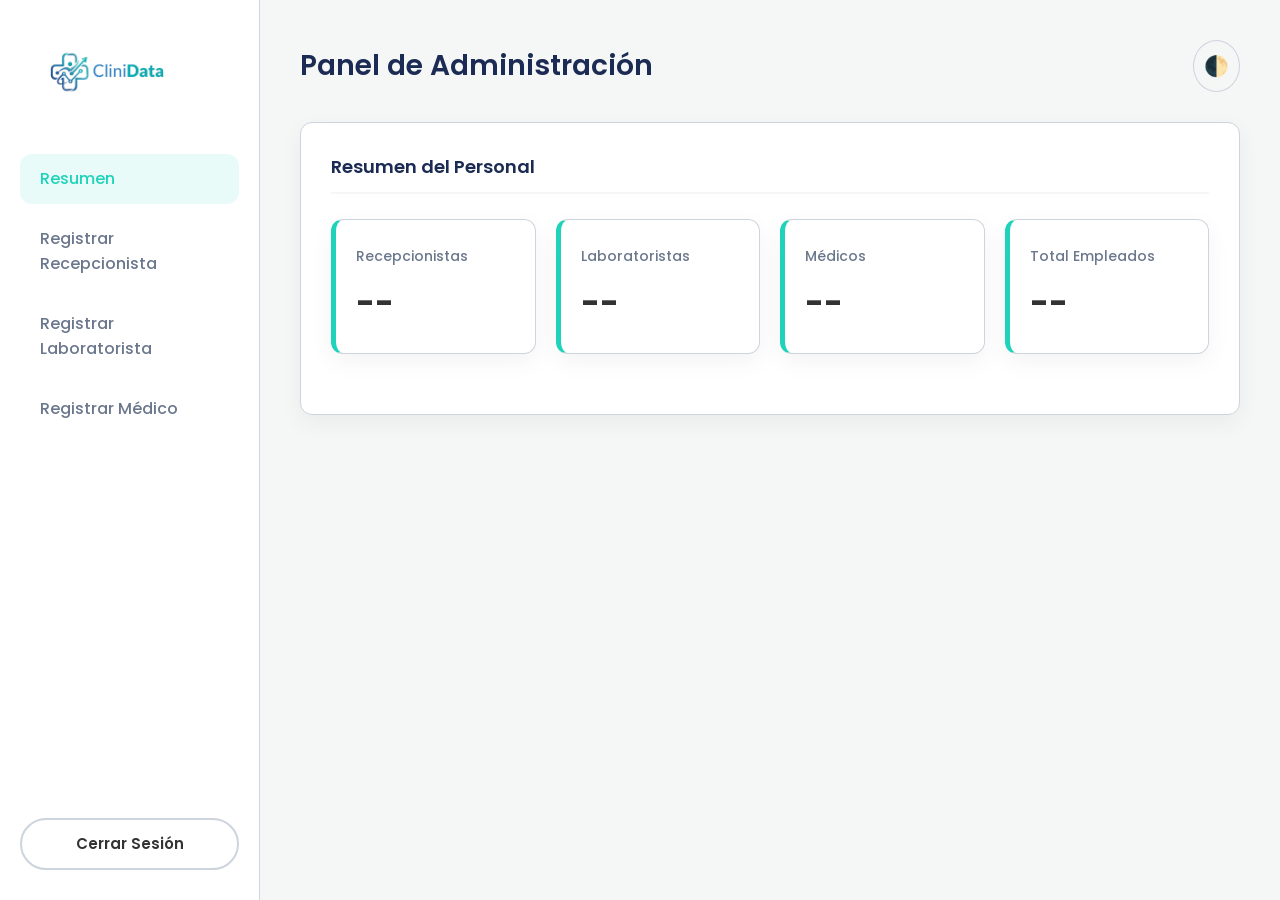
==== views/administrador_dashboard.html @ 361de016 "SUBIENDO FRONTEND" ====
<!DOCTYPE html>
<html lang="es">
<head>
    <meta charset="UTF-8">
    <meta name="viewport" content="width=device-width, initial-scale=1.0">
    <title>Panel de Administración - CliniData</title>
    <link rel="stylesheet" href="../css/style.css">
</head>
<body>

<div class="dashboard-container">
    <!-- BARRA LATERAL -->
    <aside class="sidebar">
        <div class="sidebar-brand">
            <img src="../images/logoclinidata.png" alt="CliniData Logo" class="brand-logo">
        </div>
        <ul class="sidebar-menu">
            <li><a onclick="showSection('resumen-dashboard')" class="active" id="link-resumen-dashboard">Resumen</a></li>
            <li><a onclick="showSection('recepcionista-registro')" id="link-recepcionista-registro">Registrar Recepcionista</a></li>
            <li><a onclick="showSection('laboratorista-registro')" id="link-laboratorista-registro">Registrar Laboratorista</a></li>
            <li><a onclick="showSection('medico-registro')" id="link-medico-registro">Registrar Médico</a></li>
        </ul>
        <div style="margin-top: auto;">
            <a href="login.html" class="btn btn-outline" style="width: 100%; text-align: center;">Cerrar Sesión</a>
        </div>
    </aside>

    <!-- CONTENIDO PRINCIPAL -->
    <main class="main-content">
        <div class="page-header" style="display: flex; justify-content: space-between; align-items: center;">
            <h1>Panel de Administración</h1>
            <button class="theme-toggle" onclick="document.body.classList.toggle('dark-mode')" aria-label="Cambiar modo claro/oscuro" title="Cambiar tema">🌓</button>
        </div>

        <!-- SECCIÓN: RESUMEN -->
        <section id="resumen-dashboard" class="card">
            <h3 class="card-title">Resumen del Personal</h3>
            <div class="summary-grid">
                <div class="summary-card">
                    <h4>Recepcionistas</h4>
                    <span class="number">--</span>
                </div>
                <div class="summary-card">
                    <h4>Laboratoristas</h4>
                    <span class="number">--</span>
                </div>
                <div class="summary-card">
                    <h4>Médicos</h4>
                    <span class="number">--</span>
                </div>
                <div class="summary-card">
                    <h4>Total Empleados</h4>
                    <span class="number">--</span>
                </div>
            </div>
        </section>

        <!-- SECCIÓN: REGISTRO DE RECEPCIONISTA -->
        <section id="recepcionista-registro" class="card hidden">
            <h3 class="card-title">Registrar Nueva Recepcionista</h3>
            <form action="procesar_registro_recepcionista.php" method="POST">
                <input type="hidden" name="rol" value="RECEPCIONISTA">

                <!-- Datos de Persona -->
                <div class="form-row">
                    <div class="form-group">
                        <label for="rec_cedula_numero">Cédula</label>
                        <div style="display:flex; gap:8px;">
                            <select id="rec_cedula_letra" class="form-control" style="max-width:80px;">
                                <option value="V">V</option>
                                <option value="E">E</option>
                            </select>
                            <input type="text" id="rec_cedula_numero" class="form-control" required
                                   inputmode="numeric" pattern="\d{7,8}" maxlength="8"
                                   placeholder="Ej: 30437441" title="7 u 8 dígitos, sin letras ni guiones">
                        </div>
                        <small id="rec_cedula_error" class="hidden" style="color:#dc3545; font-size:12px;">
                            La cédula debe tener entre 7 y 8 dígitos, sin letras ni espacios.
                        </small>
                        <input type="hidden" id="rec_cedula" name="cedula">
                    </div>
                    <div class="form-group">
                        <label for="rec_nombre">Nombre</label>
                        <input type="text" id="rec_nombre" name="nombre" class="form-control" required maxlength="100" pattern="[A-Za-zÁÉÍÓÚÜáéíóúüÑñ ]+" title="Solo se permiten letras">
                    </div>
                    <div class="form-group">
                        <label for="rec_apellido">Apellido</label>
                        <input type="text" id="rec_apellido" name="apellido" class="form-control" required maxlength="100" pattern="[A-Za-zÁÉÍÓÚÜáéíóúüÑñ ]+" title="Solo se permiten letras">
                    </div>
                </div>

                <div class="form-row">
                    <div class="form-group">
                        <label for="rec_fecha_nacimiento">Fecha de Nacimiento</label>
                        <input type="date" id="rec_fecha_nacimiento" name="fecha_nacimiento" class="form-control" required>
                    </div>
                    <div class="form-group">
                        <label for="rec_telefono_numero">Teléfono</label>
                        <div style="display:flex; gap:8px;">
                            <select id="rec_telefono_prefijo" class="form-control" style="max-width:110px;">
                                <option value="0424">0424</option>
                                <option value="0414">0414</option>
                                <option value="0412">0412</option>
                                <option value="0422">0422</option>
                                <option value="0416">0416</option>
                                <option value="0426">0426</option>
                            </select>
                            <input type="text" id="rec_telefono_numero" class="form-control"
                                   inputmode="numeric" pattern="\d{7}" maxlength="7" placeholder="9500568">
                        </div>
                        <input type="hidden" id="rec_telefono" name="telefono">
                    </div>
                    <div class="form-group">
                        <label for="rec_email">Correo Electrónico</label>
                        <input type="email" id="rec_email" name="email" class="form-control" maxlength="150">
                    </div>
                </div>

                <div class="form-group">
                    <label for="rec_direccion">Dirección</label>
                    <textarea id="rec_direccion" name="direccion" class="form-control" maxlength="255"></textarea>
                </div>

                <h3 class="card-title" style="font-size: 15px; margin-top: 10px;">Datos Laborales</h3>

                <div class="form-row">
                    <div class="form-group">
                        <label for="rec_salario">Salario</label>
                        <input type="number" id="rec_salario" name="salario" class="form-control" required step="0.01" min="0">
                    </div>
                    <div class="form-group">
                        <label for="rec_fecha_contratado">Fecha de Contratación</label>
                        <input type="date" id="rec_fecha_contratado" name="fecha_contratado" class="form-control" required>
                    </div>
                    <div class="form-group">
                        <label for="rec_id_horario">ID de Horario</label>
                        <input type="number" id="rec_id_horario" name="id_horario" class="form-control" required placeholder="Ej: 1">
                    </div>
                </div>

                <div class="form-group">
                    <label for="rec_clave_acceso">Contraseña de Acceso</label>
                    <input type="password" id="rec_clave_acceso" name="clave_acceso" class="form-control" required placeholder="Contraseña temporal del sistema">
                </div>

                <h3 class="card-title" style="font-size: 15px; margin-top: 10px;">Datos de Recepcionista</h3>

                <div class="form-row">
                    <div class="form-group">
                        <label for="rec_estacion_trabajo">Estación de Trabajo</label>
                        <input type="text" id="rec_estacion_trabajo" name="estacion_trabajo" class="form-control" maxlength="50" placeholder="Ej: Recepción Principal">
                    </div>
                    <div class="form-group">
                        <label for="rec_extension_tlf_numero">Extensión Telefónica</label>
                        <div style="display:flex; gap:8px;">
                            <select id="rec_extension_tlf_prefijo" class="form-control" style="max-width:110px;">
                                <option value="0424">0424</option>
                                <option value="0414">0414</option>
                                <option value="0412">0412</option>
                                <option value="0422">0422</option>
                                <option value="0416">0416</option>
                                <option value="0426">0426</option>
                            </select>
                            <input type="text" id="rec_extension_tlf_numero" class="form-control"
                                   inputmode="numeric" pattern="\d{7}" maxlength="7" placeholder="9500568">
                        </div>
                        <input type="hidden" id="rec_extension_tlf" name="extension_tlf">
                    </div>
                </div>

                <div class="form-actions">
                    <button type="reset" class="btn btn-outline">Limpiar</button>
                    <button type="submit" class="btn btn-primary">Registrar Recepcionista</button>
                </div>
            </form>
        </section>

        <!-- SECCIÓN: REGISTRO DE LABORATORISTA -->
        <section id="laboratorista-registro" class="card hidden">
            <h3 class="card-title">Registrar Nuevo Laboratorista</h3>
            <form action="procesar_registro_laboratorista.php" method="POST">
                <input type="hidden" name="rol" value="LABORATORISTA">

                <!-- Datos de Persona -->
                <div class="form-row">
                    <div class="form-group">
                        <label for="lab_cedula_numero">Cédula</label>
                        <div style="display:flex; gap:8px;">
                            <select id="lab_cedula_letra" class="form-control" style="max-width:80px;">
                                <option value="V">V</option>
                                <option value="E">E</option>
                            </select>
                            <input type="text" id="lab_cedula_numero" class="form-control" required
                                   inputmode="numeric" pattern="\d{7,8}" maxlength="8"
                                   placeholder="Ej: 30437441" title="7 u 8 dígitos, sin letras ni guiones">
                        </div>
                        <small id="lab_cedula_error" class="hidden" style="color:#dc3545; font-size:12px;">
                            La cédula debe tener entre 7 y 8 dígitos, sin letras ni espacios.
                        </small>
                        <input type="hidden" id="lab_cedula" name="cedula">
                    </div>
                    <div class="form-group">
                        <label for="lab_nombre">Nombre</label>
                        <input type="text" id="lab_nombre" name="nombre" class="form-control" required maxlength="100" pattern="[A-Za-zÁÉÍÓÚÜáéíóúüÑñ ]+" title="Solo se permiten letras">
                    </div>
                    <div class="form-group">
                        <label for="lab_apellido">Apellido</label>
                        <input type="text" id="lab_apellido" name="apellido" class="form-control" required maxlength="100" pattern="[A-Za-zÁÉÍÓÚÜáéíóúüÑñ ]+" title="Solo se permiten letras">
                    </div>
                </div>

                <div class="form-row">
                    <div class="form-group">
                        <label for="lab_fecha_nacimiento">Fecha de Nacimiento</label>
                        <input type="date" id="lab_fecha_nacimiento" name="fecha_nacimiento" class="form-control" required>
                    </div>
                    <div class="form-group">
                        <label for="lab_telefono_numero">Teléfono</label>
                        <div style="display:flex; gap:8px;">
                            <select id="lab_telefono_prefijo" class="form-control" style="max-width:110px;">
                                <option value="0424">0424</option>
                                <option value="0414">0414</option>
                                <option value="0412">0412</option>
                                <option value="0422">0422</option>
                                <option value="0416">0416</option>
                                <option value="0426">0426</option>
                            </select>
                            <input type="text" id="lab_telefono_numero" class="form-control"
                                   inputmode="numeric" pattern="\d{7}" maxlength="7" placeholder="9500568">
                        </div>
                        <input type="hidden" id="lab_telefono" name="telefono">
                    </div>
                    <div class="form-group">
                        <label for="lab_email">Correo Electrónico</label>
                        <input type="email" id="lab_email" name="email" class="form-control" maxlength="150">
                    </div>
                </div>

                <div class="form-group">
                    <label for="lab_direccion">Dirección</label>
                    <textarea id="lab_direccion" name="direccion" class="form-control" maxlength="255"></textarea>
                </div>

                <h3 class="card-title" style="font-size: 15px; margin-top: 10px;">Datos Laborales</h3>

                <div class="form-row">
                    <div class="form-group">
                        <label for="lab_salario">Salario</label>
                        <input type="number" id="lab_salario" name="salario" class="form-control" required step="0.01" min="0">
                    </div>
                    <div class="form-group">
                        <label for="lab_fecha_contratado">Fecha de Contratación</label>
                        <input type="date" id="lab_fecha_contratado" name="fecha_contratado" class="form-control" required>
                    </div>
                    <div class="form-group">
                        <label for="lab_id_horario">ID de Horario</label>
                        <input type="number" id="lab_id_horario" name="id_horario" class="form-control" required placeholder="Ej: 1">
                    </div>
                </div>

                <div class="form-group">
                    <label for="lab_clave_acceso">Contraseña de Acceso</label>
                    <input type="password" id="lab_clave_acceso" name="clave_acceso" class="form-control" required placeholder="Contraseña temporal del sistema">
                </div>

                <h3 class="card-title" style="font-size: 15px; margin-top: 10px;">Datos de Laboratorista</h3>

                <div class="form-row">
                    <div class="form-group">
                        <label for="lab_carnet_bioanalista_numero">Carnet de Bioanalista</label>
                        <div style="display:flex; gap:8px; align-items:center;">
                            <span style="font-weight:bold; color:var(--text-color); font-size: 0.9rem;">M.P.P.S.</span>
                            <input type="text" id="lab_carnet_bioanalista_numero" class="form-control" required maxlength="6" inputmode="numeric" pattern="\d{6}" title="Debe contener exactamente 6 números" placeholder="112345">
                        </div>
                        <input type="hidden" id="lab_carnet_bioanalista" name="carnet_bioanalista">
                    </div>
                    <div class="form-group">
                        <label for="lab_area">Área</label>
                        <input type="text" id="lab_area" name="area" class="form-control" maxlength="100" placeholder="Ej: Hematología">
                    </div>
                </div>

                <div class="form-actions">
                    <button type="reset" class="btn btn-outline">Limpiar</button>
                    <button type="submit" class="btn btn-primary">Registrar Laboratorista</button>
                </div>
            </form>
        </section>

        <!-- SECCIÓN: REGISTRO DE MÉDICO -->
        <section id="medico-registro" class="card hidden">
            <h3 class="card-title">Registrar Nuevo Médico</h3>
            <form action="procesar_registro_medico.php" method="POST">
                <input type="hidden" name="rol" value="MEDICO">

                <!-- Datos de Persona -->
                <div class="form-row">
                    <div class="form-group">
                        <label for="med_cedula_numero">Cédula</label>
                        <div style="display:flex; gap:8px;">
                            <select id="med_cedula_letra" class="form-control" style="max-width:80px;">
                                <option value="V">V</option>
                                <option value="E">E</option>
                            </select>
                            <input type="text" id="med_cedula_numero" class="form-control" required
                                   inputmode="numeric" pattern="\d{7,8}" maxlength="8"
                                   placeholder="Ej: 30437441" title="7 u 8 dígitos, sin letras ni guiones">
                        </div>
                        <small id="med_cedula_error" class="hidden" style="color:#dc3545; font-size:12px;">
                            La cédula debe tener entre 7 y 8 dígitos, sin letras ni espacios.
                        </small>
                        <input type="hidden" id="med_cedula" name="cedula">
                    </div>
                    <div class="form-group">
                        <label for="med_nombre">Nombre</label>
                        <input type="text" id="med_nombre" name="nombre" class="form-control" required maxlength="100" pattern="[A-Za-zÁÉÍÓÚÜáéíóúüÑñ ]+" title="Solo se permiten letras">
                    </div>
                    <div class="form-group">
                        <label for="med_apellido">Apellido</label>
                        <input type="text" id="med_apellido" name="apellido" class="form-control" required maxlength="100" pattern="[A-Za-zÁÉÍÓÚÜáéíóúüÑñ ]+" title="Solo se permiten letras">
                    </div>
                </div>

                <div class="form-row">
                    <div class="form-group">
                        <label for="med_fecha_nacimiento">Fecha de Nacimiento</label>
                        <input type="date" id="med_fecha_nacimiento" name="fecha_nacimiento" class="form-control" required>
                    </div>
                    <div class="form-group">
                        <label for="med_telefono_numero">Teléfono</label>
                        <div style="display:flex; gap:8px;">
                            <select id="med_telefono_prefijo" class="form-control" style="max-width:110px;">
                                <option value="0424">0424</option>
                                <option value="0414">0414</option>
                                <option value="0412">0412</option>
                                <option value="0422">0422</option>
                                <option value="0416">0416</option>
                                <option value="0426">0426</option>
                            </select>
                            <input type="text" id="med_telefono_numero" class="form-control"
                                   inputmode="numeric" pattern="\d{7}" maxlength="7" placeholder="9500568">
                        </div>
                        <input type="hidden" id="med_telefono" name="telefono">
                    </div>
                    <div class="form-group">
                        <label for="med_email">Correo Electrónico</label>
                        <input type="email" id="med_email" name="email" class="form-control" maxlength="150">
                    </div>
                </div>

                <div class="form-group">
                    <label for="med_direccion">Dirección</label>
                    <textarea id="med_direccion" name="direccion" class="form-control" maxlength="255"></textarea>
                </div>

                <h3 class="card-title" style="font-size: 15px; margin-top: 10px;">Datos Laborales</h3>

                <div class="form-row">
                    <div class="form-group">
                        <label for="med_salario">Salario</label>
                        <input type="number" id="med_salario" name="salario" class="form-control" required step="0.01" min="0">
                    </div>
                    <div class="form-group">
                        <label for="med_fecha_contratado">Fecha de Contratación</label>
                        <input type="date" id="med_fecha_contratado" name="fecha_contratado" class="form-control" required>
                    </div>
                    <div class="form-group">
                        <label for="med_id_horario">ID de Horario</label>
                        <input type="number" id="med_id_horario" name="id_horario" class="form-control" required placeholder="Ej: 1">
                    </div>
                </div>

                <div class="form-group">
                    <label for="med_clave_acceso">Contraseña de Acceso</label>
                    <input type="password" id="med_clave_acceso" name="clave_acceso" class="form-control" required placeholder="Contraseña temporal del sistema">
                </div>

                <h3 class="card-title" style="font-size: 15px; margin-top: 10px;">Datos de Médico</h3>

                <div class="form-row">
                    <div class="form-group">
                        <label for="med_carnet_medico_numero">Carnet Médico</label>
                        <div style="display:flex; gap:8px; align-items:center;">
                            <span style="font-weight:bold; color:var(--text-color); font-size: 0.9rem;">M.P.P.S.</span>
                            <input type="text" id="med_carnet_medico_numero" class="form-control" required maxlength="6" inputmode="numeric" pattern="\d{6}" title="Debe contener exactamente 6 números" placeholder="112345">
                        </div>
                        <input type="hidden" id="med_carnet_medico" name="carnet_medico">
                    </div>
                    <div class="form-group">
                        <label for="med_tarifa">Tarifa de Consulta</label>
                        <input type="number" id="med_tarifa" name="tarifa" class="form-control" required step="0.01" min="0">
                    </div>
                </div>

                <div class="form-group">
                    <label for="med_especialidades">Especialidad(es)</label>
                    <select id="med_especialidades" name="especialidades[]" class="form-control" multiple required style="min-height: 120px;">
                        <option value="1">Cardiología</option>
                        <option value="2">Pediatría</option>
                        <option value="3">Dermatología</option>
                        <option value="4">Traumatología</option>
                    </select>
                </div>

                <div class="form-actions">
                    <button type="reset" class="btn btn-outline">Limpiar</button>
                    <button type="submit" class="btn btn-primary">Registrar Médico</button>
                </div>
            </form>
        </section>

    </main>
</div>

<script>
    function showSection(sectionId) {
       
        const sections = document.querySelectorAll('.main-content section');
        sections.forEach(s => s.classList.add('hidden'));

        const links = document.querySelectorAll('.sidebar-menu a');
        links.forEach(l => l.classList.remove('active'));

        document.getElementById(sectionId).classList.remove('hidden');
        document.getElementById('link-' + sectionId).classList.add('active');
    }

    // Funciones de validación
    function combinarCedula(idLetra, idNumero, idOculto) {
        const letra = document.getElementById(idLetra);
        const numero = document.getElementById(idNumero);
        const oculto = document.getElementById(idOculto);
        const actualizar = () => { oculto.value = numero.value ? `${letra.value}-${numero.value}` : ''; };
        letra.addEventListener('change', actualizar);
        numero.addEventListener('input', actualizar);
    }

    function soloNumeros(id) {
        document.getElementById(id).addEventListener('keypress', (e) => {
            if (!/^[0-9]$/.test(e.key)) e.preventDefault();
        });
    }

    function soloLetras(id) {
        document.getElementById(id).addEventListener('keypress', (e) => {
            if (!/^[A-Za-zÁÉÍÓÚÜáéíóúüÑñ ]$/.test(e.key)) e.preventDefault();
        });
    }

    function combinarTelefono(idPrefijo, idNumero, idOculto) {
        const prefijo = document.getElementById(idPrefijo);
        const numero = document.getElementById(idNumero);
        const oculto = document.getElementById(idOculto);
        const actualizar = () => { oculto.value = numero.value ? `${prefijo.value}-${numero.value}` : ''; };
        prefijo.addEventListener('change', actualizar);
        numero.addEventListener('input', actualizar);
    }

    function combinarCarnet(idNumero, idOculto) {
        const numero = document.getElementById(idNumero);
        const oculto = document.getElementById(idOculto);
        const actualizar = () => { oculto.value = numero.value ? `M.P.P.S. ${numero.value}` : ''; };
        numero.addEventListener('input', actualizar);
    }

    function mostrarErrorCedula(idNumero, idError) {
        const input = document.getElementById(idNumero);
        const error = document.getElementById(idError);
        if (input && error) {
            input.addEventListener('invalid', (e) => {
                e.preventDefault();
                error.classList.remove('hidden');
            });
            input.addEventListener('input', () => {
                error.classList.add('hidden');
            });
        }
    }

    // Inicializar Recepcionista
    combinarCedula('rec_cedula_letra', 'rec_cedula_numero', 'rec_cedula');
    soloNumeros('rec_cedula_numero');
    mostrarErrorCedula('rec_cedula_numero', 'rec_cedula_error');
    soloLetras('rec_nombre');
    soloLetras('rec_apellido');
    combinarTelefono('rec_telefono_prefijo', 'rec_telefono_numero', 'rec_telefono');
    soloNumeros('rec_telefono_numero');
    combinarTelefono('rec_extension_tlf_prefijo', 'rec_extension_tlf_numero', 'rec_extension_tlf');
    soloNumeros('rec_extension_tlf_numero');

    // Inicializar Laboratorista
    combinarCedula('lab_cedula_letra', 'lab_cedula_numero', 'lab_cedula');
    soloNumeros('lab_cedula_numero');
    mostrarErrorCedula('lab_cedula_numero', 'lab_cedula_error');
    soloLetras('lab_nombre');
    soloLetras('lab_apellido');
    combinarTelefono('lab_telefono_prefijo', 'lab_telefono_numero', 'lab_telefono');
    soloNumeros('lab_telefono_numero');
    combinarCarnet('lab_carnet_bioanalista_numero', 'lab_carnet_bioanalista');
    soloNumeros('lab_carnet_bioanalista_numero');

    // Inicializar Médico
    combinarCedula('med_cedula_letra', 'med_cedula_numero', 'med_cedula');
    soloNumeros('med_cedula_numero');
    mostrarErrorCedula('med_cedula_numero', 'med_cedula_error');
    soloLetras('med_nombre');
    soloLetras('med_apellido');
    combinarTelefono('med_telefono_prefijo', 'med_telefono_numero', 'med_telefono');
    soloNumeros('med_telefono_numero');
    combinarCarnet('med_carnet_medico_numero', 'med_carnet_medico');
    soloNumeros('med_carnet_medico_numero');
</script>
</body>
</html>
---- css/style.css ----
@import url('https://fonts.googleapis.com/css2?family=Poppins:wght@300;400;500;600;700&display=swap');

:root {
    /* ================= MODO CLARO (BLANCO LUMINOSO) ================= */
    --primary-color: #1c2b53; 
    --accent-color: #1fd3ba;  
    --accent-hover: #19b29d;
    --bg-color: #f4f7f6; 
    --sidebar-bg: #ffffff; 
    --text-main: #333333; 
    --text-muted: #6b778c;
    --border-color: #cdd4de; 
    --card-shadow: 0 8px 24px rgba(0, 0, 0, 0.05);
    --border-radius: 12px;
    --button-radius: 30px;
    --transition: all 0.3s ease;
}

body.dark-mode {
    /* ================= MODO OSCURO (NEGRO ELEGANTE) ================= */
    --primary-color: #64b5f6; 
    --accent-color: #1fd3ba;
    --bg-color: #121212; 
    --sidebar-bg: #1e1e1e; 
    --text-main: #ffffff; 
    --text-muted: #a0a0a0;
    --border-color: #333333;
    --card-shadow: 0 8px 24px rgba(0, 0, 0, 0.5);
}

* {
    margin: 0;
    padding: 0;
    box-sizing: border-box;
    font-family: 'Poppins', sans-serif;
}

body {
    background-color: var(--bg-color);
    color: var(--text-main);
    line-height: 1.6;
    transition: background-color 0.3s ease, color 0.3s ease;
}

/* ================= LOGIN ================= */
.login-wrapper {
    display: flex;
    justify-content: center;
    align-items: center;
    min-height: 100vh;
    background-color: var(--bg-color); 
    transition: var(--transition);
}

.login-card {
    background: var(--sidebar-bg);
    border: 1px solid var(--border-color);
    width: 100%;
    max-width: 420px;
    padding: 40px;
    border-radius: 20px;
    box-shadow: var(--card-shadow);
    text-align: center;
    transition: var(--transition);
}

.login-logo-frame {
    display: inline-flex;
    align-items: center;
    justify-content: center;
    margin-bottom: 20px;
    transition: var(--transition);
}

.login-logo-frame img {
    height: 130px;
    width: auto;
    object-fit: contain;
    display: block;
}

.login-card h2 {
    color: var(--primary-color);
    font-size: 28px;
    font-weight: 700;
    margin-bottom: 5px;
    transition: var(--transition);
}

.login-card p {
    color: var(--text-muted);
    margin-bottom: 30px;
    font-size: 14px;
}

/* ================= DASHBOARD LAYOUT ================= */
.dashboard-container {
    display: flex;
    min-height: 100vh;
}

.sidebar {
    width: 260px;
    background-color: var(--sidebar-bg);
    border-right: 1px solid var(--border-color);
    padding: 30px 20px;
    display: flex;
    flex-direction: column;
    transition: var(--transition);
}

.sidebar-brand {
    font-size: 24px;
    font-weight: 700;
    color: var(--primary-color);
    display: flex;
    align-items: center;
    gap: 10px;
    margin-bottom: 40px;
    padding-left: 10px;
    transition: var(--transition);
}

.sidebar-brand span {
    color: var(--accent-color);
}

.sidebar-brand img,
.brand-logo {
    height: 84px;
    width: auto;
    max-width: 100%;
    object-fit: contain;
    display: block;
}

.sidebar-menu {
    list-style: none;
    flex: 1;
}

.sidebar-menu li {
    margin-bottom: 10px;
}

.sidebar-menu a {
    display: block;
    padding: 12px 20px;
    color: var(--text-muted);
    text-decoration: none;
    font-weight: 500;
    border-radius: var(--border-radius);
    transition: var(--transition);
    cursor: pointer;
}

.sidebar-menu a:hover, .sidebar-menu a.active {
    background-color: rgba(31, 211, 186, 0.1);
    color: var(--accent-color);
}

.main-content {
    flex: 1;
    padding: 40px;
    overflow-y: auto;
}

.page-header {
    margin-bottom: 30px;
}

.page-header h1 {
    font-size: 28px;
    font-weight: 600;
    color: var(--primary-color);
    transition: var(--transition);
}

/* ================= CARDS & FORMS ================= */
.card {
    background: var(--sidebar-bg);
    border: 1px solid var(--border-color);
    border-radius: var(--border-radius);
    padding: 30px;
    box-shadow: var(--card-shadow);
    margin-bottom: 30px;
    transition: var(--transition);
}

.card-title {
    font-size: 18px;
    font-weight: 600;
    margin-bottom: 25px;
    color: var(--primary-color);
    border-bottom: 2px solid var(--bg-color);
    padding-bottom: 10px;
    transition: var(--transition);
}

.form-row {
    display: flex;
    gap: 20px;
    flex-wrap: wrap;
}

.form-group {
    flex: 1;
    min-width: 200px;
    margin-bottom: 20px;
    text-align: left;
}

label {
    display: block;
    font-size: 13px;
    font-weight: 500;
    color: var(--text-muted);
    margin-bottom: 8px;
}

.form-control {
    width: 100%;
    padding: 12px 16px;
    font-size: 14px;
    border: 1px solid var(--border-color);
    border-radius: 8px;
    color: var(--text-main);
    background-color: transparent;
    transition: var(--transition);
}

.form-control:focus {
    outline: none;
    border-color: var(--accent-color);
    box-shadow: 0 0 0 3px rgba(31, 211, 186, 0.15);
}

textarea.form-control {
    min-height: 100px;
    resize: vertical;
}

select.form-control {
    appearance: none;
    cursor: pointer;
}

/* Formulario en Modo Oscuro */
body.dark-mode .form-control {
    background-color: rgba(255, 255, 255, 0.05);
    color: #ffffff;
}

body.dark-mode select.form-control option {
    background-color: #1e1e1e;
    color: #ffffff;
}

/* ================= BUTTONS ================= */
.btn {
    display: inline-block;
    padding: 12px 24px;
    font-size: 15px;
    font-weight: 600;
    text-align: center;
    border: none;
    border-radius: var(--button-radius);
    cursor: pointer;
    transition: var(--transition);
    text-decoration: none;
}

.btn-primary {
    background-color: var(--accent-color);
    border: 1px solid var(--accent-hover);
    color: #ffffff;
    box-shadow: 0 4px 15px rgba(31, 211, 186, 0.3);
}

.btn-primary:hover {
    background-color: var(--accent-hover);
    transform: translateY(-2px);
    box-shadow: 0 6px 20px rgba(31, 211, 186, 0.4);
}

.btn-outline {
    background-color: transparent;
    border: 2px solid var(--border-color);
    color: var(--text-main);
}

.btn-outline:hover {
    border-color: var(--primary-color);
    color: var(--primary-color);
}

body.dark-mode .btn-outline {
    border-color: #555;
}

body.dark-mode .btn-outline:hover {
    border-color: var(--primary-color);
}

.form-actions {
    display: flex;
    gap: 15px;
    margin-top: 10px;
    justify-content: flex-end;
}

/* ================= UTILITIES ================= */
.hidden {
    display: none !important;
}

/* ================= ALERTAS (ÉXITO / ERROR) ================= */
.alert-box {
    padding: 14px 20px;
    border-radius: var(--border-radius);
    margin-bottom: 25px;
    font-weight: 500;
    border: 1px solid transparent;
}

.alert-success {
    background-color: rgba(31, 211, 186, 0.12);
    border-color: var(--accent-color);
    color: var(--accent-hover);
}

.alert-error {
    background-color: rgba(220, 53, 69, 0.1);
    border-color: #dc3545;
    color: #dc3545;
}

/* ================= SUMMARY CARDS ================= */
.summary-grid {
    display: grid;
    grid-template-columns: repeat(auto-fit, minmax(200px, 1fr));
    gap: 20px;
    margin-bottom: 30px;
}

.summary-card {
    background: var(--sidebar-bg);
    border: 1px solid var(--border-color);
    border-radius: var(--border-radius);
    padding: 25px 20px;
    box-shadow: var(--card-shadow);
    display: flex;
    flex-direction: column;
    align-items: flex-start;
    border-left: 5px solid var(--accent-color);
    transition: var(--transition);
}

.summary-card h4 {
    color: var(--text-muted);
    font-size: 14px;
    font-weight: 500;
    margin-bottom: 10px;
}

.summary-card .number {
    color: var(--text-main);
    font-size: 32px;
    font-weight: 700;
    transition: var(--transition);
}

/* ================= THEME TOGGLE BUTTON ================= */
.theme-toggle {
    background: transparent;
    border: 1px solid var(--border-color);
    cursor: pointer;
    font-size: 20px;
    color: var(--text-muted);
    padding: 10px;
    border-radius: 50%;
    transition: var(--transition);
}

.theme-toggle:hover {
    background: rgba(128, 128, 128, 0.1);
}

/* ================= INDEX / LANDING PAGE ================= */
.landing-header {
    display: flex;
    justify-content: space-between;
    align-items: center;
    padding: 20px 40px;
    background: var(--sidebar-bg);
    border-bottom: 1px solid var(--border-color);
    box-shadow: var(--card-shadow);
    position: relative;
    z-index: 10;
    transition: var(--transition);
}

.landing-logo {
    display: inline-flex;
    align-items: center;
    transition: var(--transition);
}

.landing-logo img {
    height: 96px;
    width: auto;
    object-fit: contain;
    display: block;
}

.landing-nav {
    display: flex;
    gap: 20px;
    align-items: center;
}

.hero-section {
    position: relative;
    height: calc(100vh - 80px);
    display: flex;
    align-items: center;
    justify-content: center;
    text-align: center;
    color: #fff;
    overflow: hidden;
}

/* Carrusel de fondo */
.carousel-bg {
    position: absolute;
    top: 0; left: 0; width: 100%; height: 100%;
    z-index: -2;
}

.carousel-slide {
    position: absolute;
    top: 0; left: 0; width: 100%; height: 100%;
    background-size: cover;
    background-position: center;
    opacity: 0;
    animation: fade 15s infinite;
}

.carousel-slide:nth-child(1) {
    background-image: url('../images/equipomedico.jpg');
    animation-delay: 0s;
}

.carousel-slide:nth-child(2) {
    background-image: url('../images/laboratorista.jfif');
    animation-delay: 5s;
}

.carousel-slide:nth-child(3) {
    background-image: url('../images/medicopaciente.jpg');
    animation-delay: 10s;
}

@keyframes fade {
    0% { opacity: 0; }
    10% { opacity: 1; }
    33% { opacity: 1; }
    43% { opacity: 0; }
    100% { opacity: 0; }
}

.hero-overlay {
    position: absolute;
    top: 0; left: 0; width: 100%; height: 100%;
    background: rgba(28, 43, 83, 0.7); 
    z-index: -1;
}

.hero-content {
    max-width: 800px;
    padding: 40px;
    z-index: 2;
}

.hero-content h1 {
    font-size: 48px;
    font-weight: 700;
    margin-bottom: 20px;
}

.hero-content p {
    font-size: 18px;
    margin-bottom: 30px;
}

.hero-buttons {
    display: flex;
    gap: 20px;
    justify-content: center;
}

/* Search Bar (Recepcionista) */
.search-bar-container {
    display: flex;
    gap: 15px;
    margin-bottom: 30px;
    background: var(--bg-color);
    border: 1px solid var(--border-color);
    padding: 20px;
    border-radius: var(--border-radius);
    transition: var(--transition);
}

.search-bar-container .form-control {
    flex: 1;
}
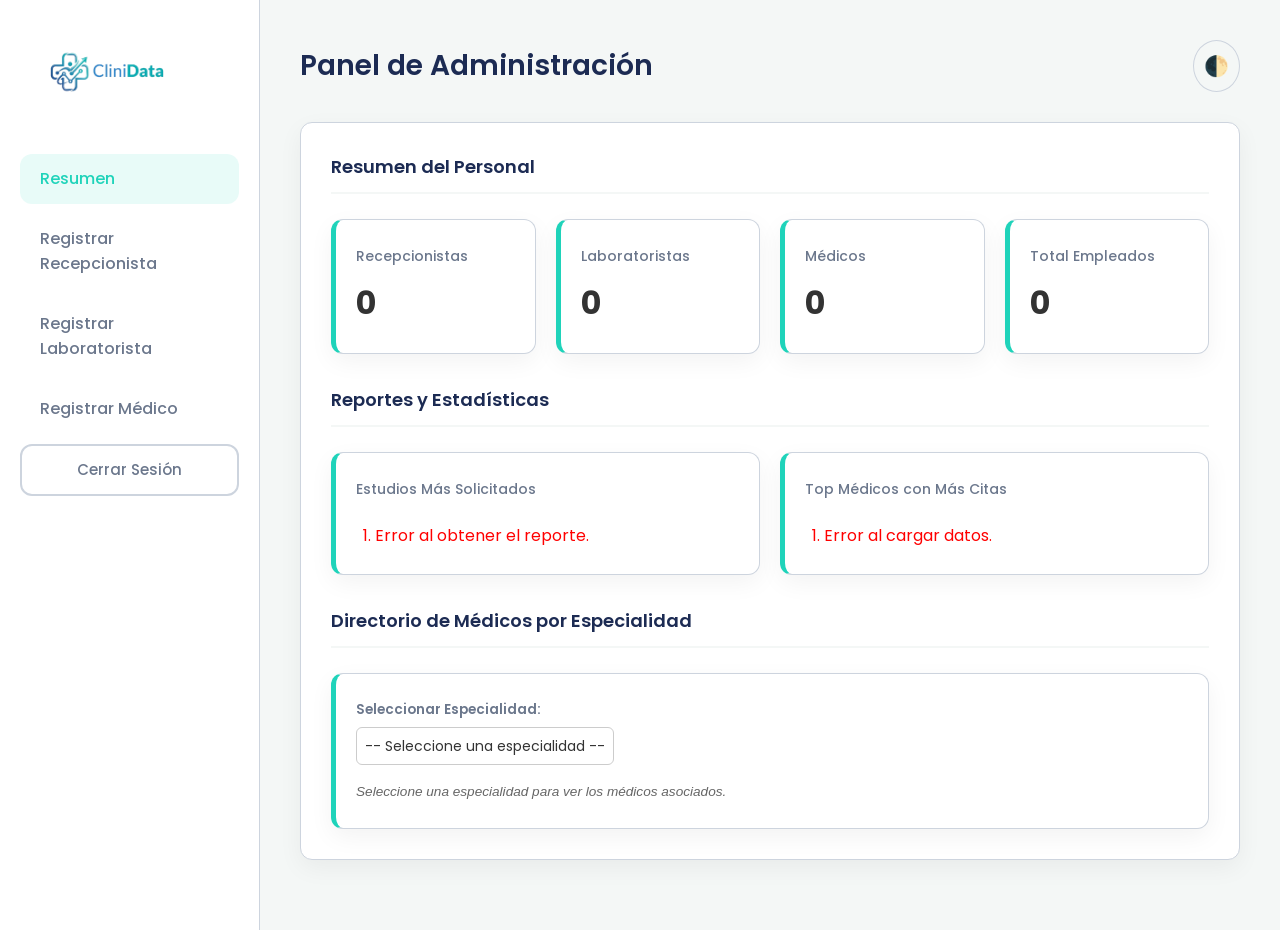
==== commit d3dbbd3b: "Version final 1.0  funcional y responde todas las preguntas del sistema" ====
--- a/views/administrador_dashboard.html
+++ b/views/administrador_dashboard.html
@@ -19,10 +19,11 @@
             <li><a onclick="showSection('recepcionista-registro')" id="link-recepcionista-registro">Registrar Recepcionista</a></li>
             <li><a onclick="showSection('laboratorista-registro')" id="link-laboratorista-registro">Registrar Laboratorista</a></li>
             <li><a onclick="showSection('medico-registro')" id="link-medico-registro">Registrar Médico</a></li>
+            <div style="margin-top: auto;">
+                <a href="#" id="btn-logout" class="btn btn-outline" style="width: 100%; text-align: center;">Cerrar Sesión</a>
+            </div>
         </ul>
-        <div style="margin-top: auto;">
-            <a href="login.html" class="btn btn-outline" style="width: 100%; text-align: center;">Cerrar Sesión</a>
-        </div>
+        
     </aside>
 
     <!-- CONTENIDO PRINCIPAL -->
@@ -32,33 +33,77 @@
             <button class="theme-toggle" onclick="document.body.classList.toggle('dark-mode')" aria-label="Cambiar modo claro/oscuro" title="Cambiar tema">🌓</button>
         </div>
 
-        <!-- SECCIÓN: RESUMEN -->
-        <section id="resumen-dashboard" class="card">
-            <h3 class="card-title">Resumen del Personal</h3>
-            <div class="summary-grid">
-                <div class="summary-card">
-                    <h4>Recepcionistas</h4>
-                    <span class="number">--</span>
-                </div>
-                <div class="summary-card">
-                    <h4>Laboratoristas</h4>
-                    <span class="number">--</span>
-                </div>
-                <div class="summary-card">
-                    <h4>Médicos</h4>
-                    <span class="number">--</span>
-                </div>
-                <div class="summary-card">
-                    <h4>Total Empleados</h4>
-                    <span class="number">--</span>
-                </div>
-            </div>
-        </section>
+        <!-- SECCIÓN PRINCIPAL DE DASHBOARD -->
+    <section id="resumen-dashboard" class="card">
+        
+        <!-- RESUMEN DE PERSONAL -->
+        <h3 class="card-title">Resumen del Personal</h3>
+        <div class="summary-grid">
+            <div class="summary-card">
+                <h4>Recepcionistas</h4>
+                <span class="number" id="total_recepcionistas">--</span>
+            </div>
+            <div class="summary-card">
+                <h4>Laboratoristas</h4>
+                <span class="number" id="total_laboratoristas">--</span>
+            </div>
+            <div class="summary-card">
+                <h4>Médicos</h4>
+                <span class="number" id="total_medicos">--</span>
+            </div>
+            <div class="summary-card">
+                <h4>Total Empleados</h4>
+                <span class="number" id="total_empleados">--</span>
+            </div>
+        </div>
+
+        <!-- REPORTES Y ESTADÍSTICAS -->
+        <h3 class="card-title" style="margin-top: 2rem;">Reportes y Estadísticas</h3>
+
+        <div class="summary-grid">
+            <!-- Bloque 1: Estudios Más Solicitados -->
+            <div class="summary-card">
+                <h4>Estudios Más Solicitados</h4>
+                <ol id="top_estudios_lista" class="top-list" style="padding-left: 1.2rem; margin-top: 0.8rem;">
+                    <li class="loading-item">Cargando información...</li>
+                </ol>
+            </div>
+
+            <!-- Bloque 2: Top 5 Médicos con Más Citas -->
+            <div class="summary-card">
+                <h4>Top Médicos con Más Citas</h4>
+                <ol id="top_medicos_lista" class="top-list" style="padding-left: 1.2rem; margin-top: 0.8rem;">
+                    <li class="loading-item">Cargando información...</li>
+                </ol>
+            </div>
+        </div>
+
+        <!-- SECCIÓN APARTE: BÚSQUEDA POR ESPECIALIDAD -->
+        <h3 class="card-title" style="margin-top: 2rem;">Directorio de Médicos por Especialidad</h3>
+
+        <div class="summary-card" style="width: 100%;">
+            <div style="margin-bottom: 1rem; max-width: 400px;">
+                <label for="med_especialidades" style="display: block; margin-bottom: 0.4rem; font-weight: 600; font-size: 0.85rem;">
+                    Seleccionar Especialidad:
+                </label>
+                <select id="med_especialidades" class="form-control" style="width: 100%; padding: 0.5rem; border-radius: 6px; border: 1px solid #ccc;">
+                    <option value="">-- Seleccione una especialidad --</option>
+                </select>
+            </div>
+
+            <!-- Lista donde se mostrarán los médicos filtrados -->
+            <div id="contenedor_medicos_especialidad">
+                <p style="color: #666; font-style: italic; font-size: 0.85rem;">Seleccione una especialidad para ver los médicos asociados.</p>
+            </div>
+        </div>
+
+    </section>
+
 
         <!-- SECCIÓN: REGISTRO DE RECEPCIONISTA -->
         <section id="recepcionista-registro" class="card hidden">
             <h3 class="card-title">Registrar Nueva Recepcionista</h3>
-            <form action="procesar_registro_recepcionista.php" method="POST">
+            <form id="form-registro-recepcionista">
                 <input type="hidden" name="rol" value="RECEPCIONISTA">
 
                 <!-- Datos de Persona -->
@@ -133,8 +178,10 @@
                         <input type="date" id="rec_fecha_contratado" name="fecha_contratado" class="form-control" required>
                     </div>
                     <div class="form-group">
-                        <label for="rec_id_horario">ID de Horario</label>
-                        <input type="number" id="rec_id_horario" name="id_horario" class="form-control" required placeholder="Ej: 1">
+                        <label for="rec_id_horario">Horario</label>
+                        <select id="rec_id_horario" name="id_horario" class="form-control" required>
+                            <option value="">Cargando horarios...</option>
+                        </select>
                     </div>
                 </div>
 
@@ -178,7 +225,7 @@
         <!-- SECCIÓN: REGISTRO DE LABORATORISTA -->
         <section id="laboratorista-registro" class="card hidden">
             <h3 class="card-title">Registrar Nuevo Laboratorista</h3>
-            <form action="procesar_registro_laboratorista.php" method="POST">
+            <form id="form-registro-laboratorista">
                 <input type="hidden" name="rol" value="LABORATORISTA">
 
                 <!-- Datos de Persona -->
@@ -253,8 +300,10 @@
                         <input type="date" id="lab_fecha_contratado" name="fecha_contratado" class="form-control" required>
                     </div>
                     <div class="form-group">
-                        <label for="lab_id_horario">ID de Horario</label>
-                        <input type="number" id="lab_id_horario" name="id_horario" class="form-control" required placeholder="Ej: 1">
+                        <label for="lab_id_horario">Horario</label>
+                        <select id="lab_id_horario" name="id_horario" class="form-control" required>
+                            <option value="">Cargando horarios...</option>
+                        </select>
                     </div>
                 </div>
 
@@ -290,7 +339,7 @@
         <!-- SECCIÓN: REGISTRO DE MÉDICO -->
         <section id="medico-registro" class="card hidden">
             <h3 class="card-title">Registrar Nuevo Médico</h3>
-            <form action="procesar_registro_medico.php" method="POST">
+            <form id="form-registro-medico">
                 <input type="hidden" name="rol" value="MEDICO">
 
                 <!-- Datos de Persona -->
@@ -365,8 +414,10 @@
                         <input type="date" id="med_fecha_contratado" name="fecha_contratado" class="form-control" required>
                     </div>
                     <div class="form-group">
-                        <label for="med_id_horario">ID de Horario</label>
-                        <input type="number" id="med_id_horario" name="id_horario" class="form-control" required placeholder="Ej: 1">
+                        <label for="med_id_horario">Horario</label>
+                        <select id="med_id_horario" name="id_horario" class="form-control" required>
+                            <option value="">Cargando horarios...</option>
+                        </select>
                     </div>
                 </div>
 
@@ -393,12 +444,9 @@
                 </div>
 
                 <div class="form-group">
-                    <label for="med_especialidades">Especialidad(es)</label>
-                    <select id="med_especialidades" name="especialidades[]" class="form-control" multiple required style="min-height: 120px;">
-                        <option value="1">Cardiología</option>
-                        <option value="2">Pediatría</option>
-                        <option value="3">Dermatología</option>
-                        <option value="4">Traumatología</option>
+                    <label for="form_med_especialidades">Especialidad(es)</label>
+                    <select id="form_med_especialidades" name="especialidades[]" class="form-control" multiple required style="min-height: 120px;">
+                        <option> cargando especialidades...</option>
                     </select>
                 </div>
 
@@ -509,6 +557,9 @@
     soloNumeros('med_telefono_numero');
     combinarCarnet('med_carnet_medico_numero', 'med_carnet_medico');
     soloNumeros('med_carnet_medico_numero');
+    
 </script>
+
+<script src="../js/integracion2.js"></script>
 </body>
 </html>
